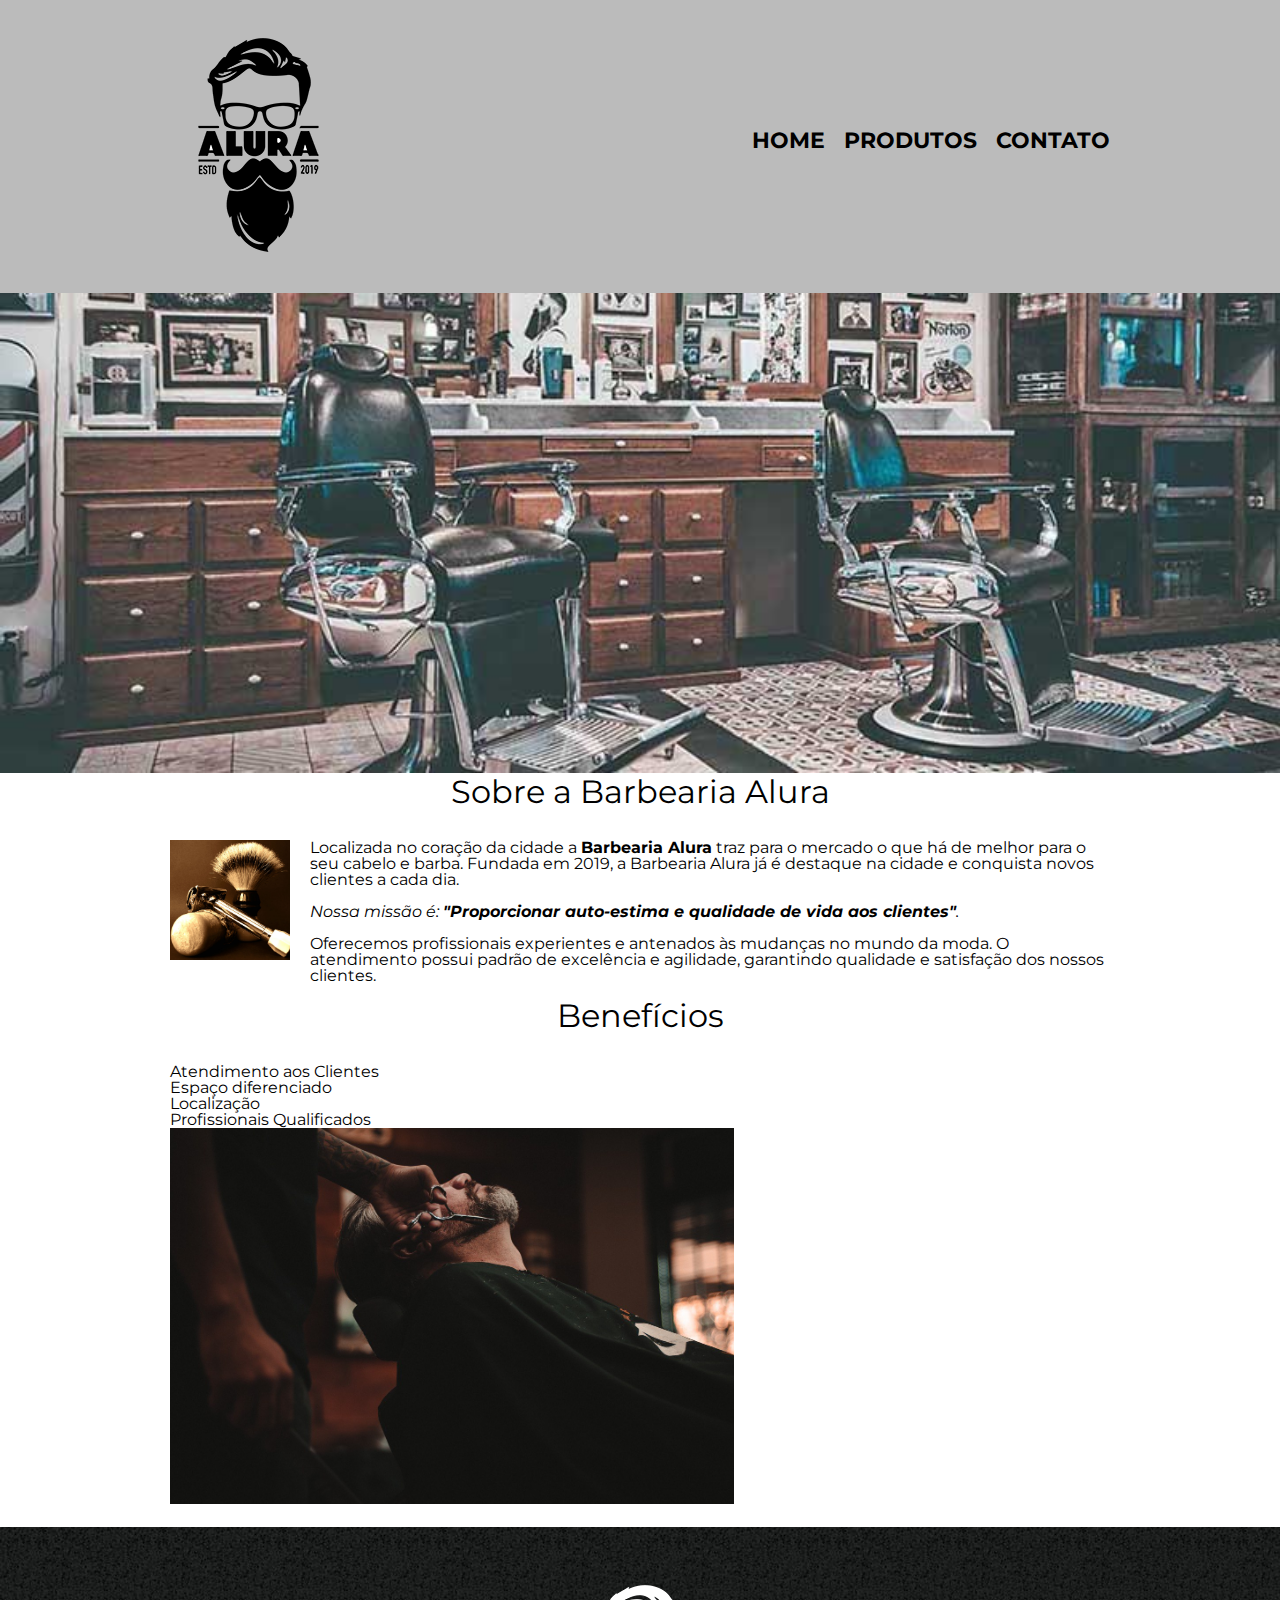
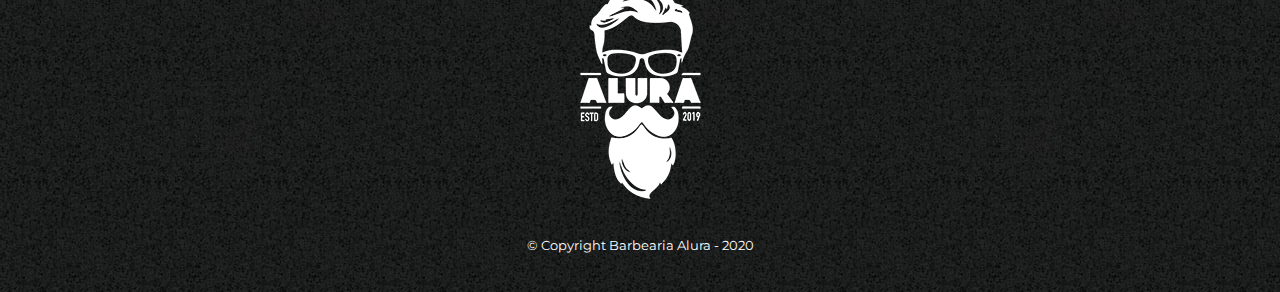
==== index.html @ 153abc80 "Importação da fonte externa" ====
<!DOCTYPE html>
<html lang="pt-BR">
    <head>
        <meta charset="UTF-8">
        <title>Barbearia Alura</title>

        <link rel="stylesheet" href="reset.css">
        <link rel="stylesheet" href="style.css">
        <link href="https://fonts.googleapis.com/css?family=Montserrat&display=swap" rel="stylesheet">
    </head>
    <body>
        <header>
            <div class="caixa">
                <h1>
                    <img src="logo.png" alt="Logotipo Barbearia Alura">
                </h1>

                <nav>
                    <ul>
                        <li><a href="index.html">Home</a></li>
                        <li><a href="produtos.html">Produtos</a></li>
                        <li><a href="contato.html">Contato</a></li>
                    </ul>
                </nav>
            </div>
        
        </header>

            <img class="banner" src="banner.jpg" alt="Barbearia">

            <main>
                <section class="principal">
                    <h2 class="titulo-principal">Sobre a Barbearia Alura</h2>

                    <img class="utensilios" src="utensilios.jpg" alt="Utensilios de um barbeiro">

                    <p>Localizada no coração da cidade a <strong>Barbearia Alura</strong> traz para o mercado o que há de melhor para o seu cabelo e barba. Fundada em 2019, a Barbearia Alura já é destaque na cidade e conquista novos clientes a cada dia.</p>

                    <p id="missao"> <em>Nossa missão é: <strong>"Proporcionar auto-estima e qualidade de vida aos clientes"</strong>.</em></p>
                    
                    <p>Oferecemos profissionais experientes e antenados às mudanças no mundo da moda. O atendimento possui padrão de excelência e agilidade, garantindo qualidade e satisfação dos nossos clientes.</p>
                </section>

                <section class="beneficios">
                    <h3 class="titulo-principal">Benefícios</h3>
                    
                    <div class="lista-beneficio">
                        <ul>
                            <li class="itens">Atendimento aos Clientes</li>
                            <li class="itens">Espaço diferenciado</li>
                            <li class="itens">Localização</li>
                            <li class="itens">Profissionais Qualificados</li>
                        </ul>
                    </div>

                    <img class="imagembeneficios" src="beneficios.jpg" alt="Benefícios da barbearia">
                </section>
            </main> 
        
        <footer class="copyright">
            <img src="logo-branco.png" alt="Logotipo Barbearia Alura">
            <p class="copyright"> &copy; Copyright Barbearia Alura - 2020</p>
        </footer>
        
    </body>
</html>
---- style.css ----
body {
    font-family: 'Montserrat', sans-serif;
}
/* CSS do cabeçalho*/
header {
    background: #BBBBBB;
    padding: 20px 0;
}

.caixa {
    position: relative;
    width: 940px;
    margin: 0 auto;
}

nav {
    position: absolute;
    top: 110px;
    right: 0;
}

nav li {
    display: inline;
    margin: 0 0 0 15px;
}

nav a {
    text-transform: uppercase;
    color: #000000;
    font-weight: bold;
    font-size: 22px;
    text-decoration: none;
}

nav a:hover {
    color:#C78C19;
    text-decoration: underline;
}

/*CSS da página de produtos*/

.produtos {
    width: 940px;
    margin: 0 auto;
    padding: 50px 0;
}

.produtos li {
    display: inline-block;
    text-align: center;
    width: 30%;
    vertical-align: top;
    padding: 30px 20px;
    margin: 0 1.5%;
    box-sizing: border-box;
    border: 2px solid #000000;
    border-radius: 10px;

}

.produtos li:hover {
    border-color: #C78C19;
}

.produtos li:active {
    border-color: #088C19;
}

.produtos li:hover h2 {
    font-size: 34px;
}

.produtos h2 {
    font-size: 30px;
    font-weight: bold;
}

.produto-descricao {
    font-size: 18px;
    
}

.produto-preco {
    font-size: 22px;
    font-weight: bold;
    margin-top: 10px;
}

/*CSS do rodapé*/

footer {
    text-align: center;
    background: url("bg.jpg");
    padding: 40px 0;
}

.copyright {
    color: #FFFFFF;
    font-size: 13px;
    margin-top: 20px;
}


/*CSS da página de contato*/

main {
    width: 940px;
    margin: 0 auto;
}

form {
    margin: 40px 0;
}

form label, form legend {
    display: block;
    font-size: 20px;
    margin: 0 0 10px;
}

.input-padrao {
    display: block;
    margin: 0 0 20px;
    padding: 10px 25px;
    width: 50%;
}

.checkbox {
    margin: 20px 0;
}

.enviar {
    width: 40%;
    padding: 15px 0;
    background: orange;
    color: white;
    font-weight: bold;
    font-size: 18px;
    border: none;
    border-radius: 5px;
    transition: 1s all;
    cursor: pointer;
}

.enviar:hover {
    background: darkorange;
    transform: scale(1.2)
}

table {
    margin: 20px 0 40px;
}

thead {
    background: #555555;
    color: white;
    font-weight: bold;
}

th, td {
    border: 1px solid #000000;
    padding: 8px 15px;
}

/* CSS da página inicial*/

.banner {
    width: 100%;
}

.titulo-principal {
    text-align: center;
    font-size: 2em;
    margin: 0 0 1em;
    clear: left;
}

.principal p {
    margin: 0 0 1em;
}

.principal strong {
    font-weight: bold;
}

.principal em {
    font-style: italic;
}

.utensilios {
    width: 120px;
    float: left;
    margin: 0 20px 20px 0;
}

.imagembeneficios {
    width: 60%;
}
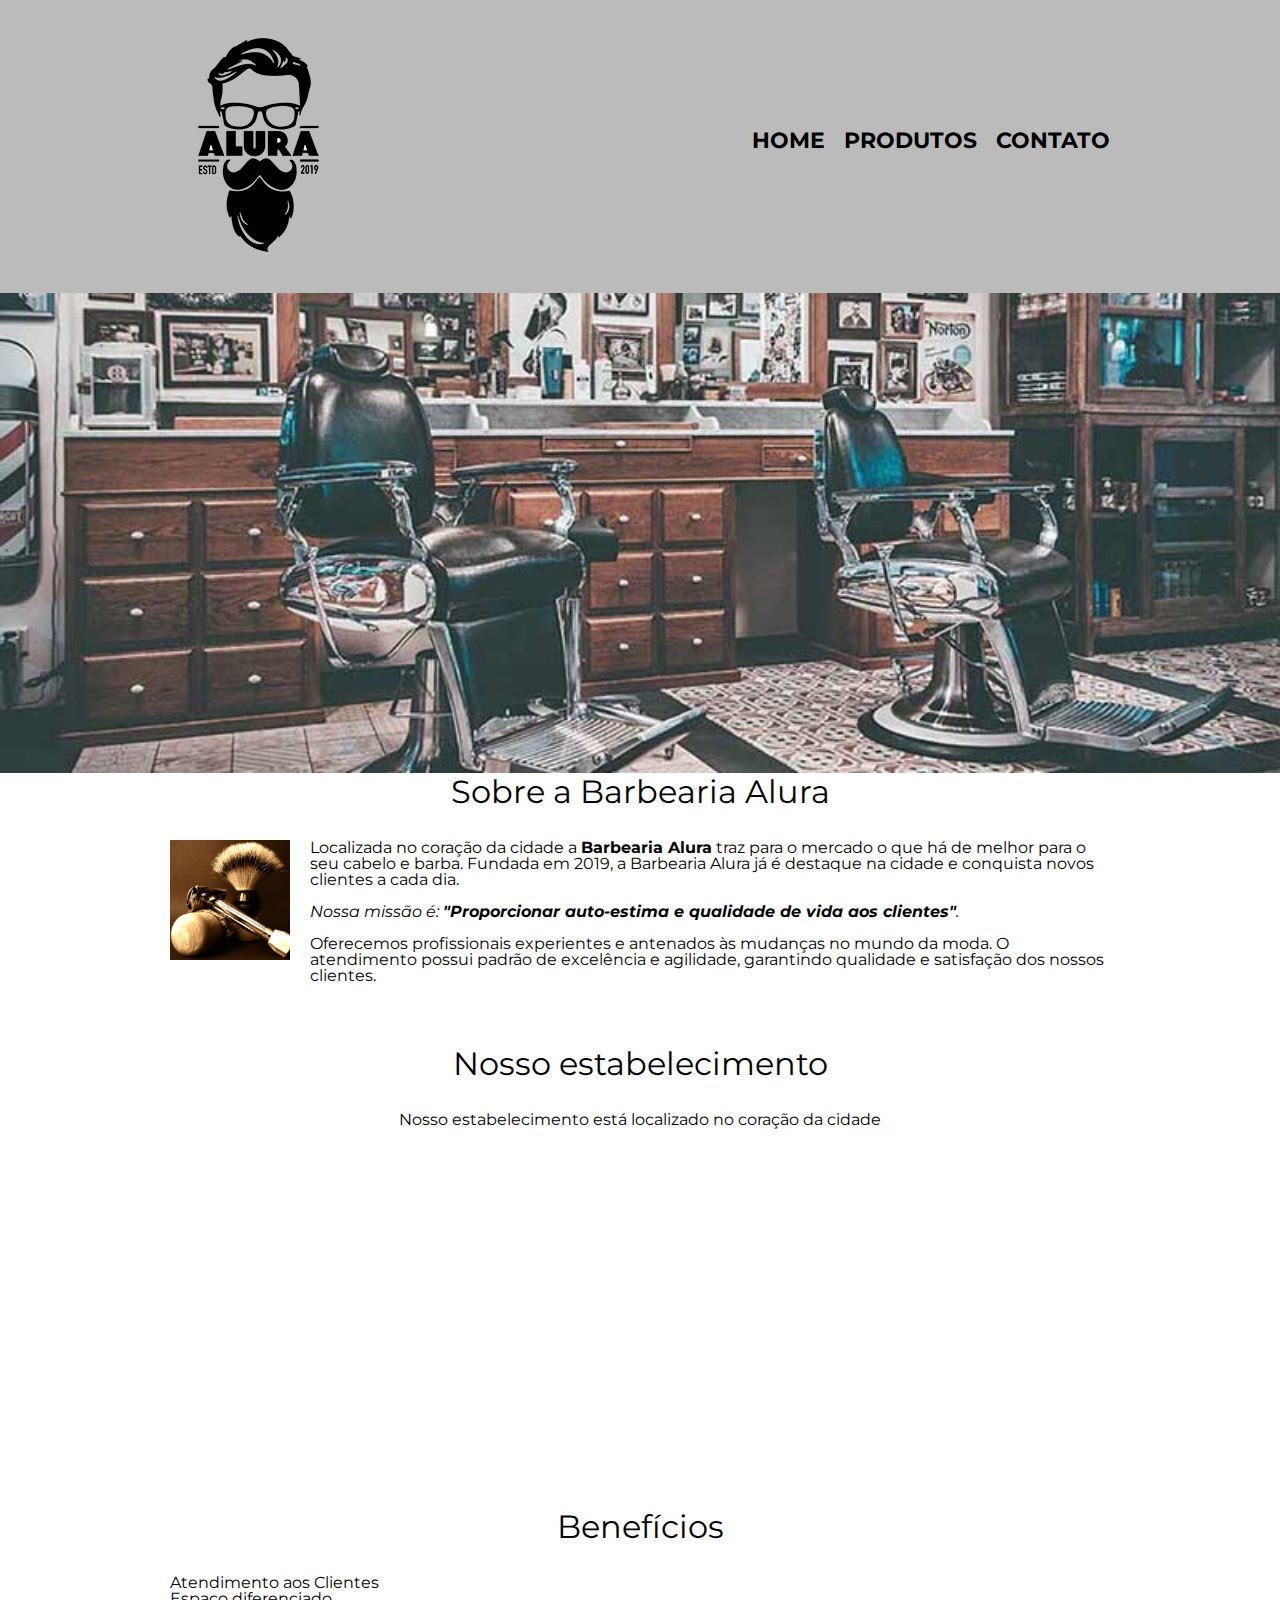
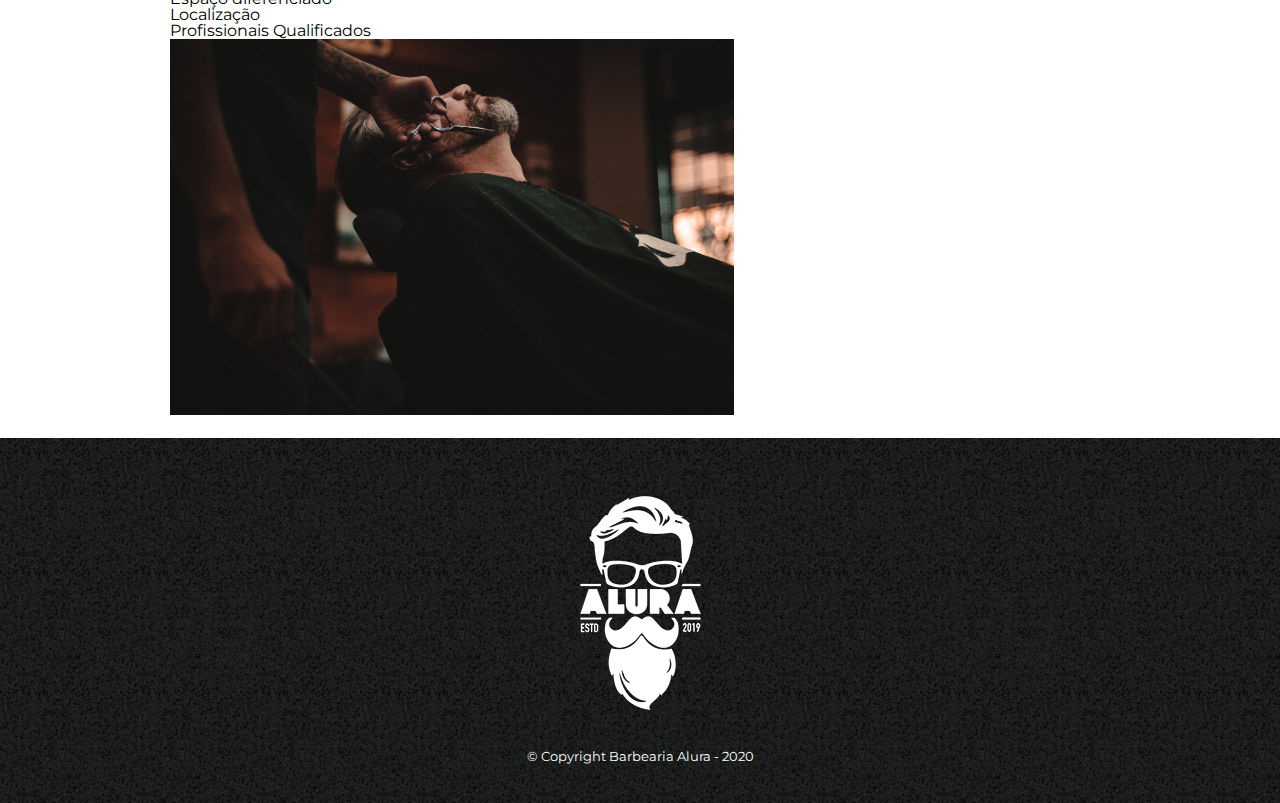
==== commit d71a9df3: "Incorporando mapa" ====
--- a/index.html
+++ b/index.html
@@ -41,6 +41,13 @@
                     <p>Oferecemos profissionais experientes e antenados às mudanças no mundo da moda. O atendimento possui padrão de excelência e agilidade, garantindo qualidade e satisfação dos nossos clientes.</p>
                 </section>
 
+                <section class="mapa">
+                    <h3 class="titulo-principal">Nosso estabelecimento</h3>
+                    <p>Nosso estabelecimento está localizado no coração da cidade</p>
+
+                    <iframe src="https://www.google.com/maps/embed?pb=!1m18!1m12!1m3!1d3656.4485981308417!2d-46.63465338451619!3d-23.588239368471704!2m3!1f0!2f0!3f0!3m2!1i1024!2i768!4f13.1!3m3!1m2!1s0x94ce5a2b2ed7f3a1%3A0xab35da2f5ca62674!2sCaelum%20-%20Escola%20de%20Tecnologia!5e0!3m2!1spt-BR!2sbr!4v1608031557613!5m2!1spt-BR!2sbr" width="100%" height="300" frameborder="0" style="border:0;" allowfullscreen="" aria-hidden="false" tabindex="0"></iframe>
+                </section>
+
                 <section class="beneficios">
                     <h3 class="titulo-principal">Benefícios</h3>
                     
--- a/style.css
+++ b/style.css
@@ -193,6 +193,15 @@
     margin: 0 20px 20px 0;
 }
 
+.mapa {
+    padding: 3em 0;
+}
+
+.mapa p {
+    margin: 0 0 2em;
+    text-align: center;
+}
+
 .imagembeneficios {
     width: 60%;
 }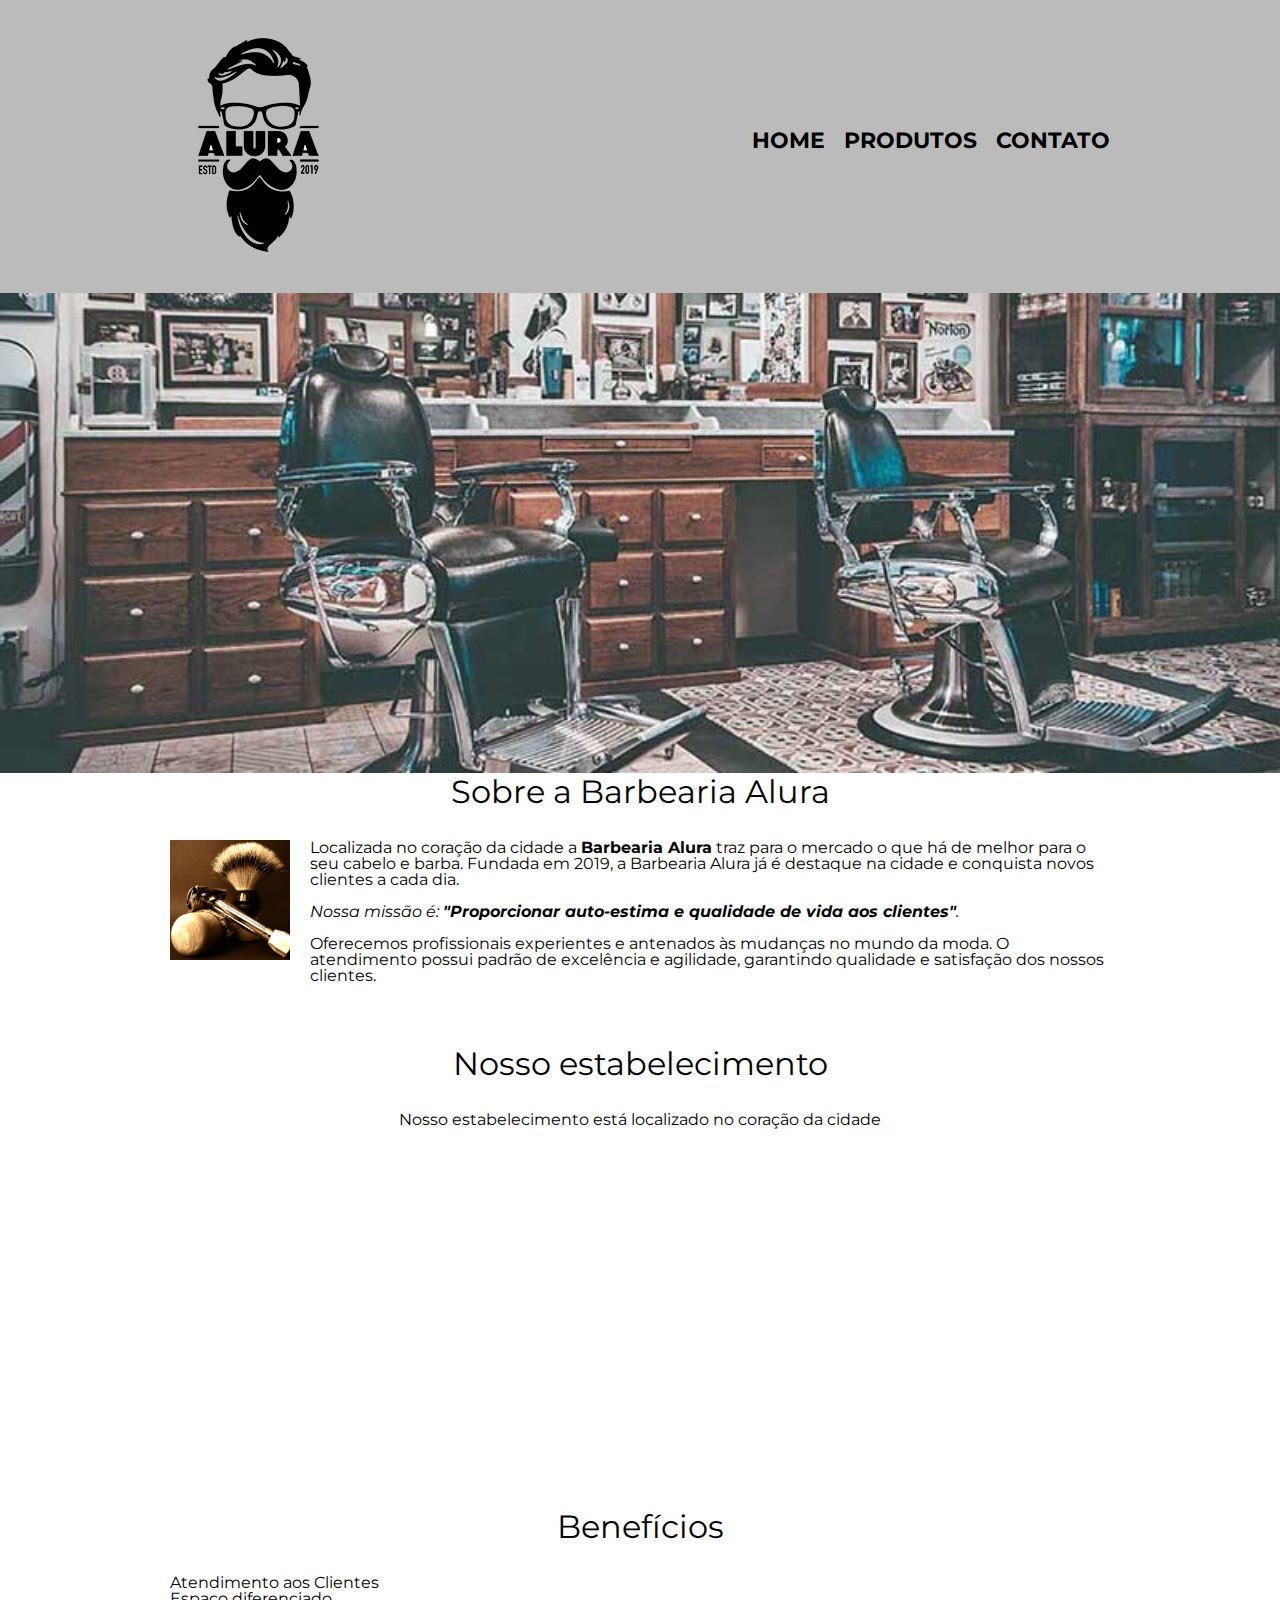
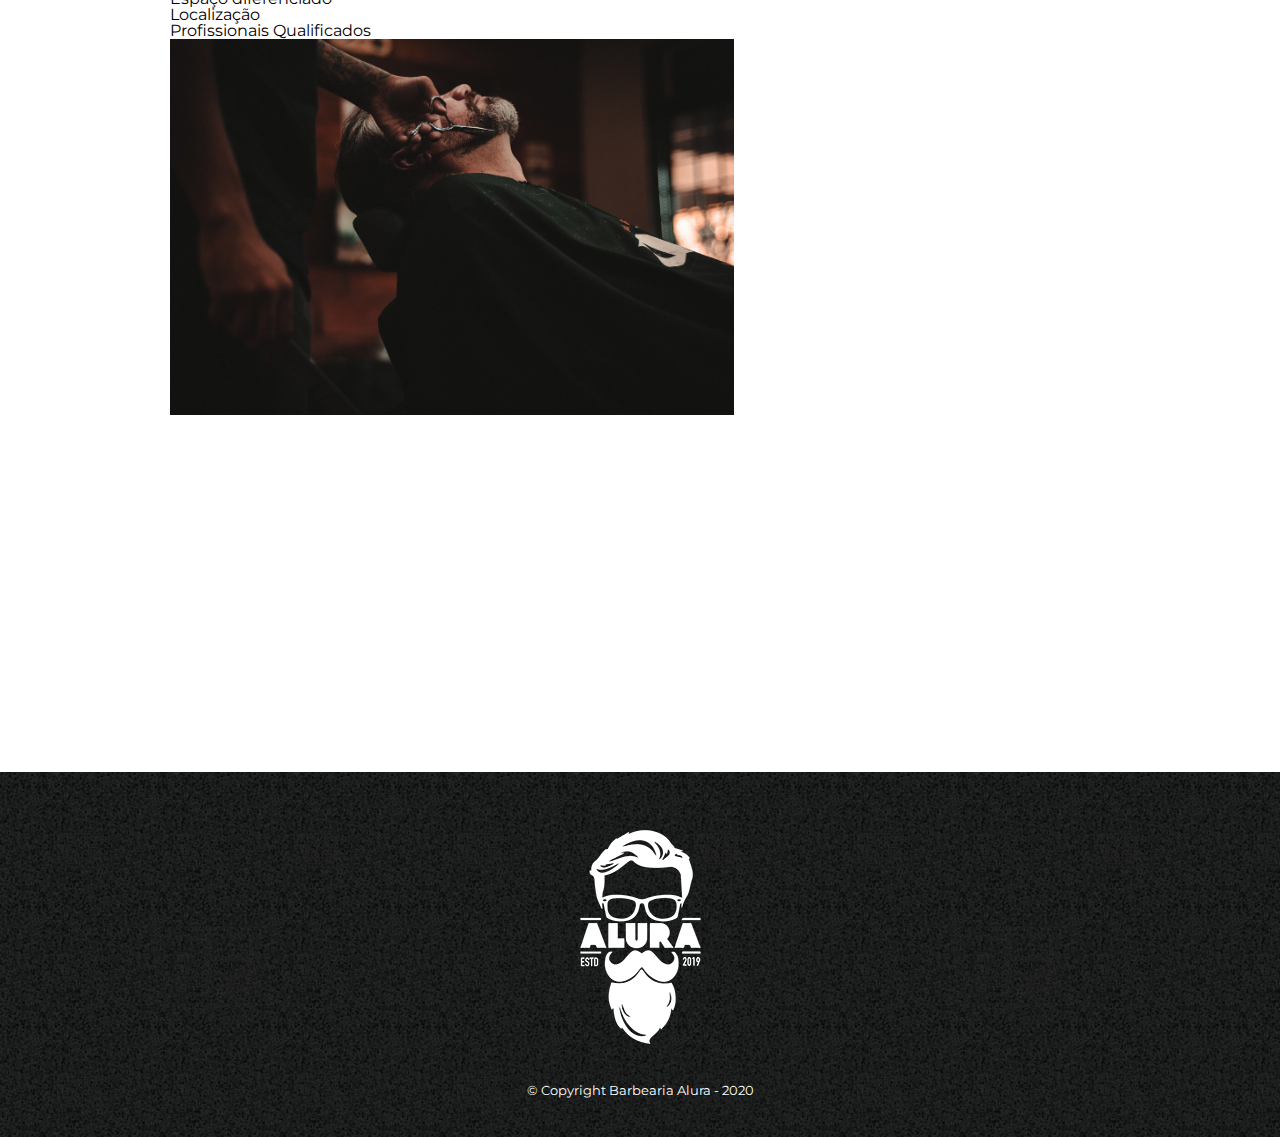
==== commit 644680b7: "Incorporando video" ====
--- a/index.html
+++ b/index.html
@@ -61,6 +61,10 @@
                     </div>
 
                     <img class="imagembeneficios" src="beneficios.jpg" alt="Benefícios da barbearia">
+
+                    <div class="video">
+                        <iframe width="560" height="315" src="https://www.youtube.com/embed/wcVVXUV0YUY" frameborder="0" allow="accelerometer; autoplay; clipboard-write; encrypted-media; gyroscope; picture-in-picture" allowfullscreen></iframe>
+                    </div>
                 </section>
             </main> 
         
--- a/style.css
+++ b/style.css
@@ -204,4 +204,9 @@
 
 .imagembeneficios {
     width: 60%;
+}
+
+.video {
+    width: 560px;
+    margin: 1em auto;
 }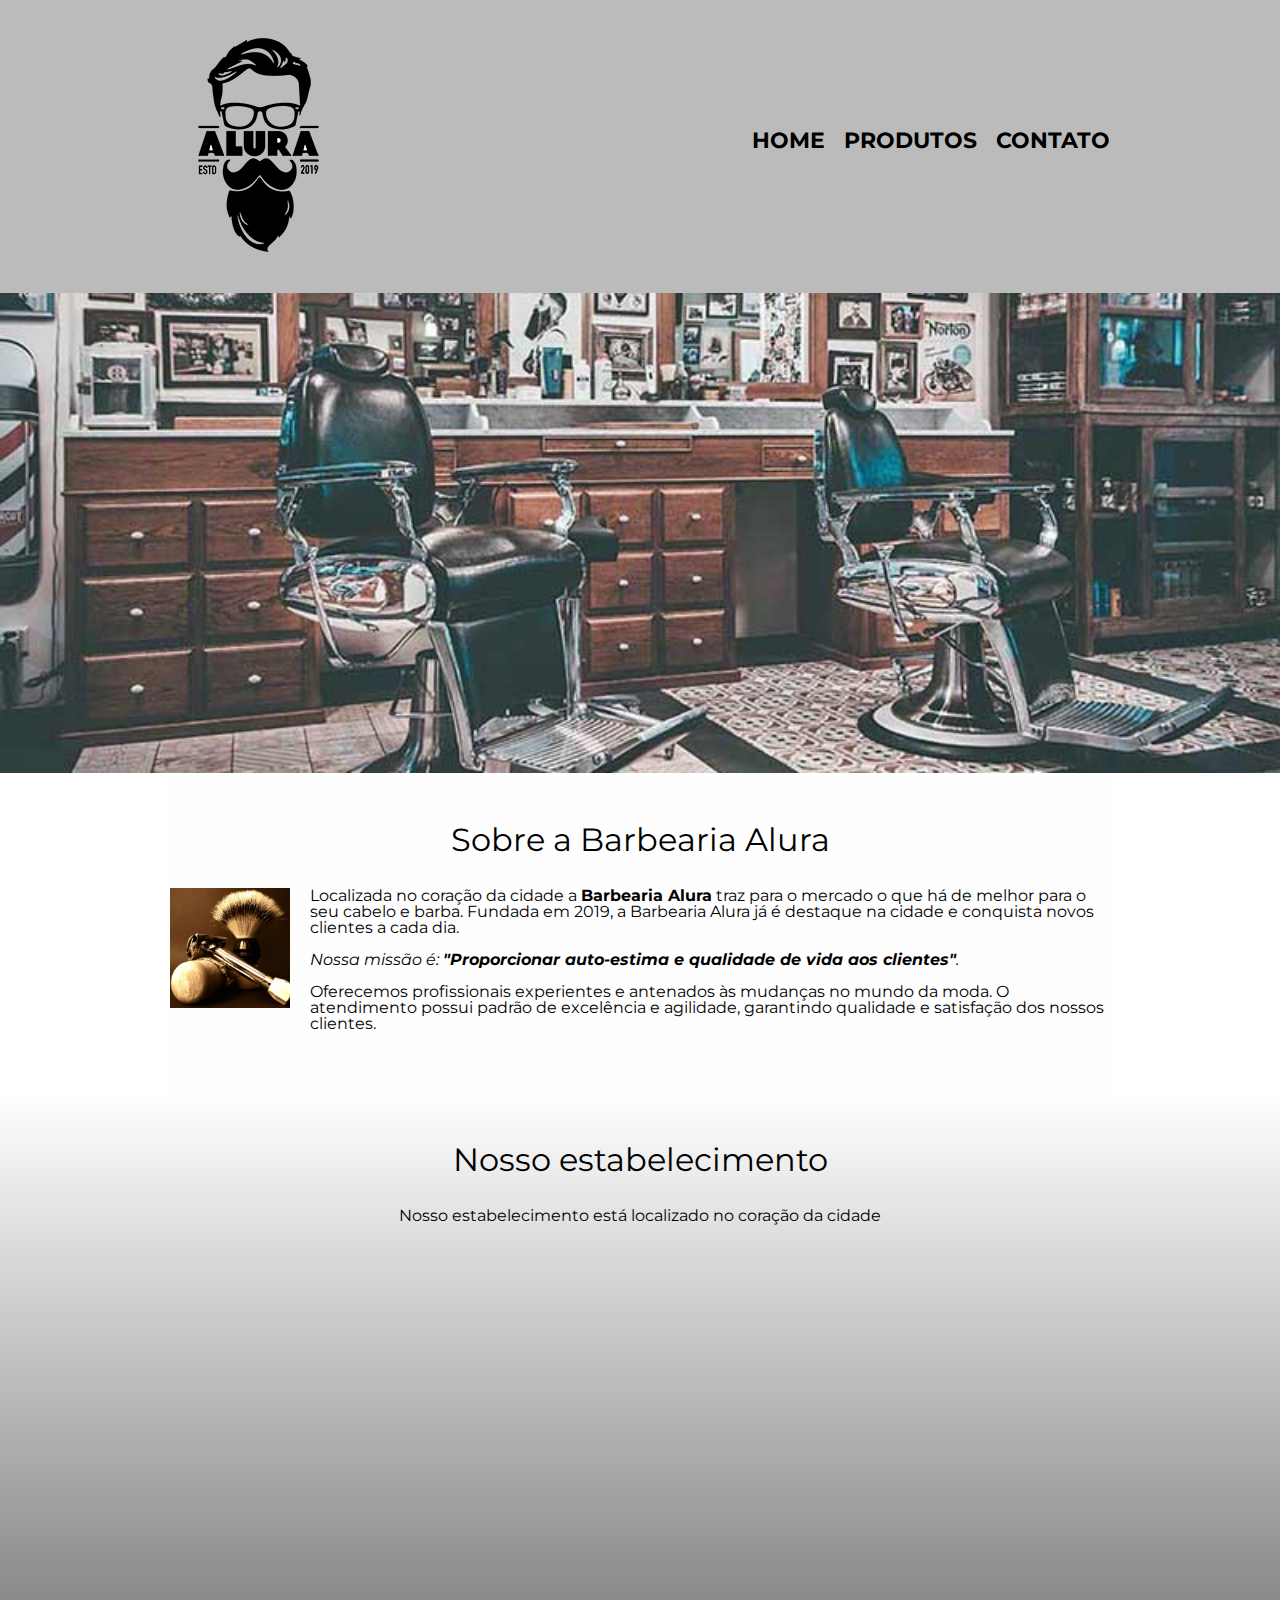
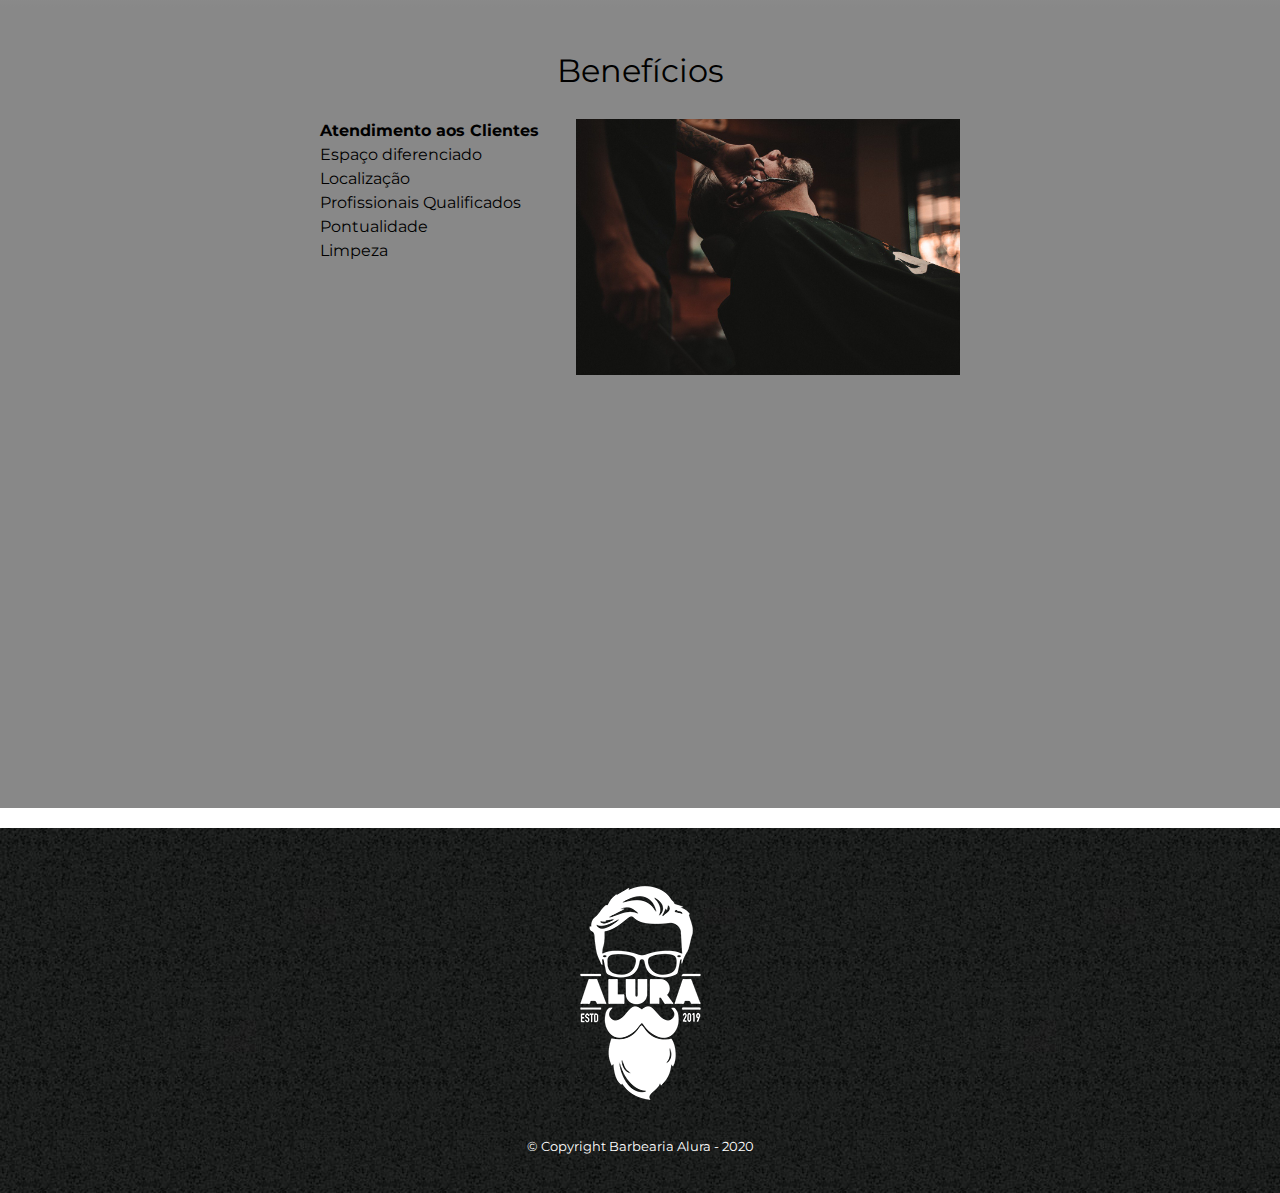
==== commit e621e864: "Aplicando pseudoclasses e fundo degrade" ====
--- a/index.html
+++ b/index.html
@@ -45,23 +45,28 @@
                     <h3 class="titulo-principal">Nosso estabelecimento</h3>
                     <p>Nosso estabelecimento está localizado no coração da cidade</p>
 
-                    <iframe src="https://www.google.com/maps/embed?pb=!1m18!1m12!1m3!1d3656.4485981308417!2d-46.63465338451619!3d-23.588239368471704!2m3!1f0!2f0!3f0!3m2!1i1024!2i768!4f13.1!3m3!1m2!1s0x94ce5a2b2ed7f3a1%3A0xab35da2f5ca62674!2sCaelum%20-%20Escola%20de%20Tecnologia!5e0!3m2!1spt-BR!2sbr!4v1608031557613!5m2!1spt-BR!2sbr" width="100%" height="300" frameborder="0" style="border:0;" allowfullscreen="" aria-hidden="false" tabindex="0"></iframe>
+                    <div class="mapa-conteudo">
+                        <iframe src="https://www.google.com/maps/embed?pb=!1m18!1m12!1m3!1d3656.4485981308417!2d-46.63465338451619!3d-23.588239368471704!2m3!1f0!2f0!3f0!3m2!1i1024!2i768!4f13.1!3m3!1m2!1s0x94ce5a2b2ed7f3a1%3A0xab35da2f5ca62674!2sCaelum%20-%20Escola%20de%20Tecnologia!5e0!3m2!1spt-BR!2sbr!4v1608031557613!5m2!1spt-BR!2sbr" width="100%" height="300" frameborder="0" style="border:0;" allowfullscreen="" aria-hidden="false" tabindex="0"></iframe>
+                    </div>
                 </section>
 
                 <section class="beneficios">
                     <h3 class="titulo-principal">Benefícios</h3>
                     
-                    <div class="lista-beneficio">
-                        <ul>
-                            <li class="itens">Atendimento aos Clientes</li>
-                            <li class="itens">Espaço diferenciado</li>
-                            <li class="itens">Localização</li>
-                            <li class="itens">Profissionais Qualificados</li>
-                        </ul>
+                    <div class="conteudo-beneficios">
+
+                        <div class="lista-beneficios">
+                            <ul>
+                                <li class="itens">Atendimento aos Clientes</li>
+                                <li class="itens">Espaço diferenciado</li>
+                                <li class="itens">Localização</li>
+                                <li class="itens">Profissionais Qualificados</li>
+                                <li class="itens">Pontualidade</li>
+                                <li class="itens">Limpeza</li>
+                            </ul>
+                        </div><img class="imagem-beneficios" src="beneficios.jpg" alt="Benefícios da barbearia">
                     </div>
-
-                    <img class="imagembeneficios" src="beneficios.jpg" alt="Benefícios da barbearia">
-
+                    
                     <div class="video">
                         <iframe width="560" height="315" src="https://www.youtube.com/embed/wcVVXUV0YUY" frameborder="0" allow="accelerometer; autoplay; clipboard-write; encrypted-media; gyroscope; picture-in-picture" allowfullscreen></iframe>
                     </div>
--- a/style.css
+++ b/style.css
@@ -104,8 +104,7 @@
 /*CSS da página de contato*/
 
 main {
-    width: 940px;
-    margin: 0 auto;
+    
 }
 
 form {
@@ -175,6 +174,13 @@
     clear: left;
 }
 
+.principal {
+    padding: 3em 0;
+    background: #FEFEFE;
+    width: 940px;
+    margin: 0 auto;
+}
+
 .principal p {
     margin: 0 0 1em;
 }
@@ -195,18 +201,47 @@
 
 .mapa {
     padding: 3em 0;
-}
-
+    background: linear-gradient(#FEFEFE, #888888);
+}
 .mapa p {
     margin: 0 0 2em;
     text-align: center;
 }
 
-.imagembeneficios {
+.mapa-conteudo {
+    width: 940px;
+    margin: 0 auto;
+}
+
+.beneficios {
+    padding: 3em 0;
+    background: #888888;
+}
+
+.conteudo-beneficios {
+    width: 640px;
+    margin: 0 auto;
+}
+
+.lista-beneficios {
+    width: 40%;
+    display: inline-block;
+    vertical-align: top;
+}
+
+.itens {
+    line-height: 1.5;
+}
+
+.itens:first-child {
+    font-weight: bold;
+}
+
+.imagem-beneficios {
     width: 60%;
 }
 
 .video {
     width: 560px;
-    margin: 1em auto;
+    margin: 2em auto;
 }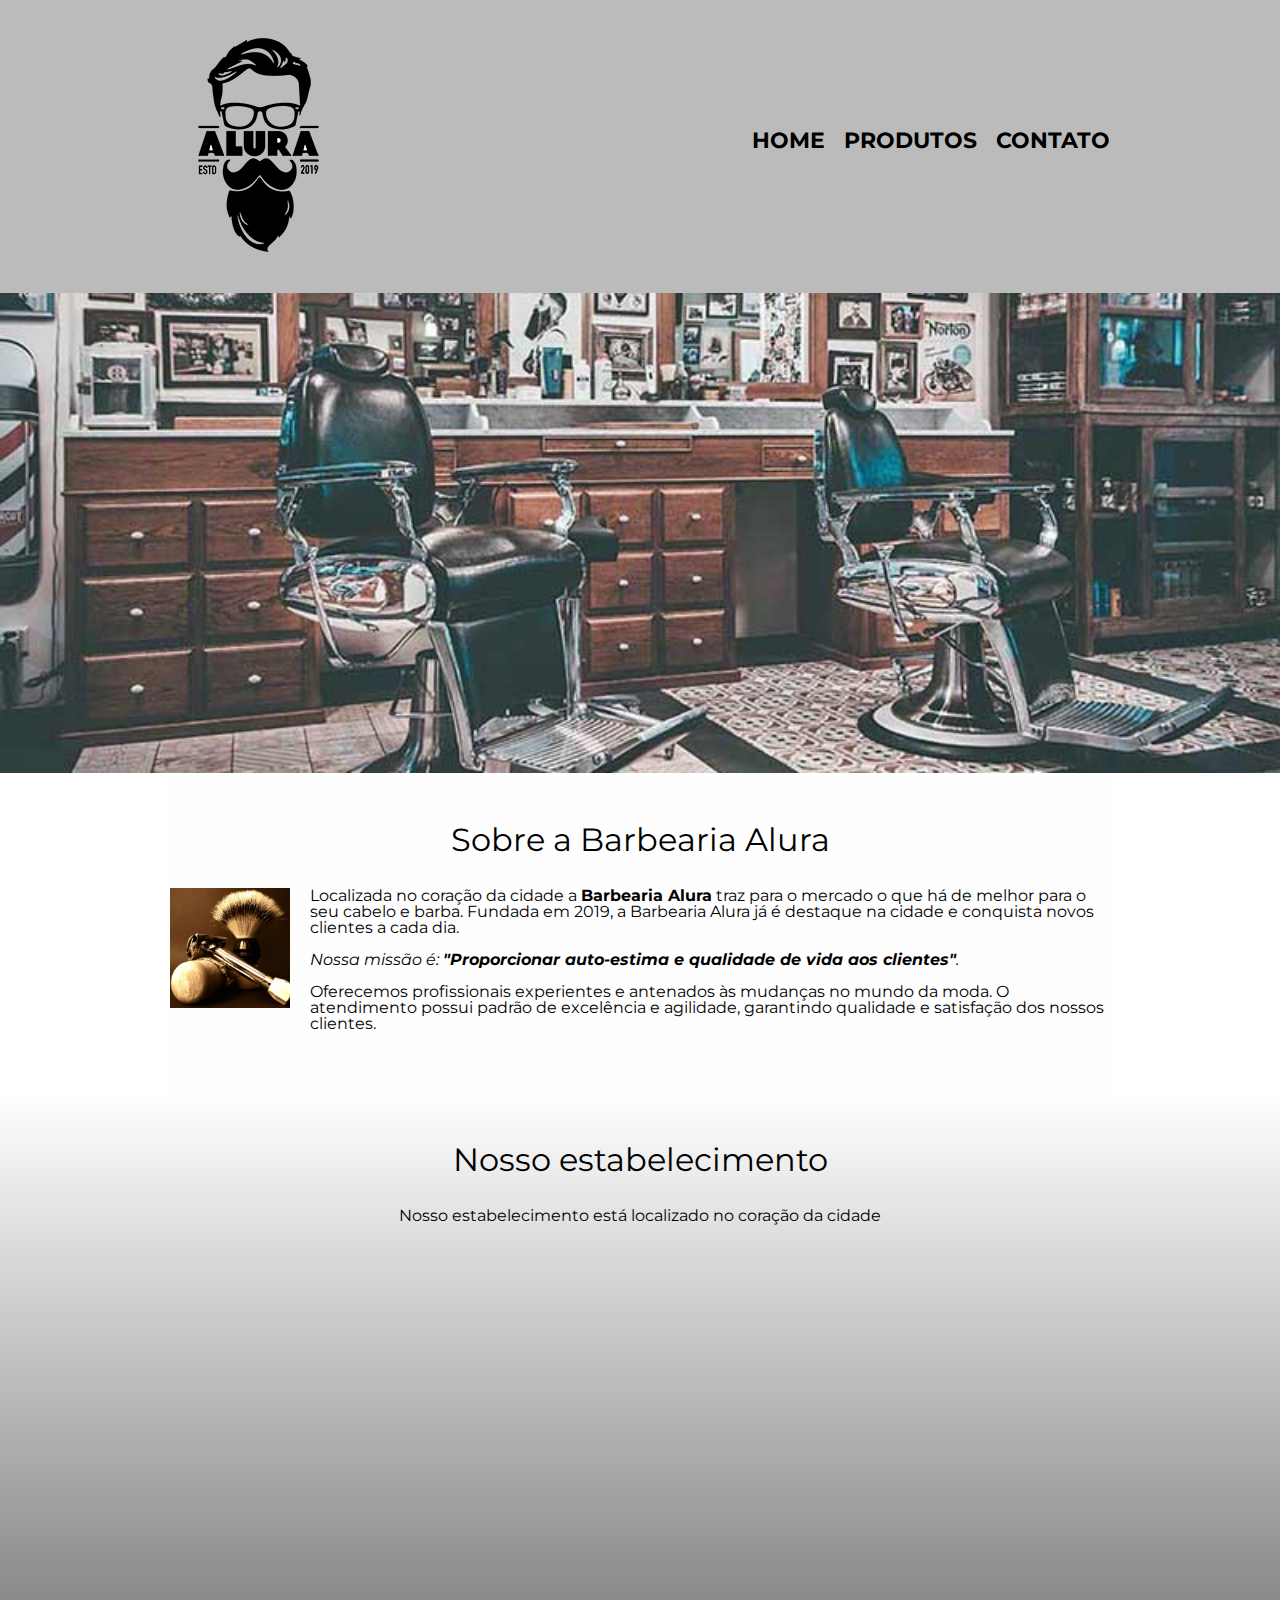
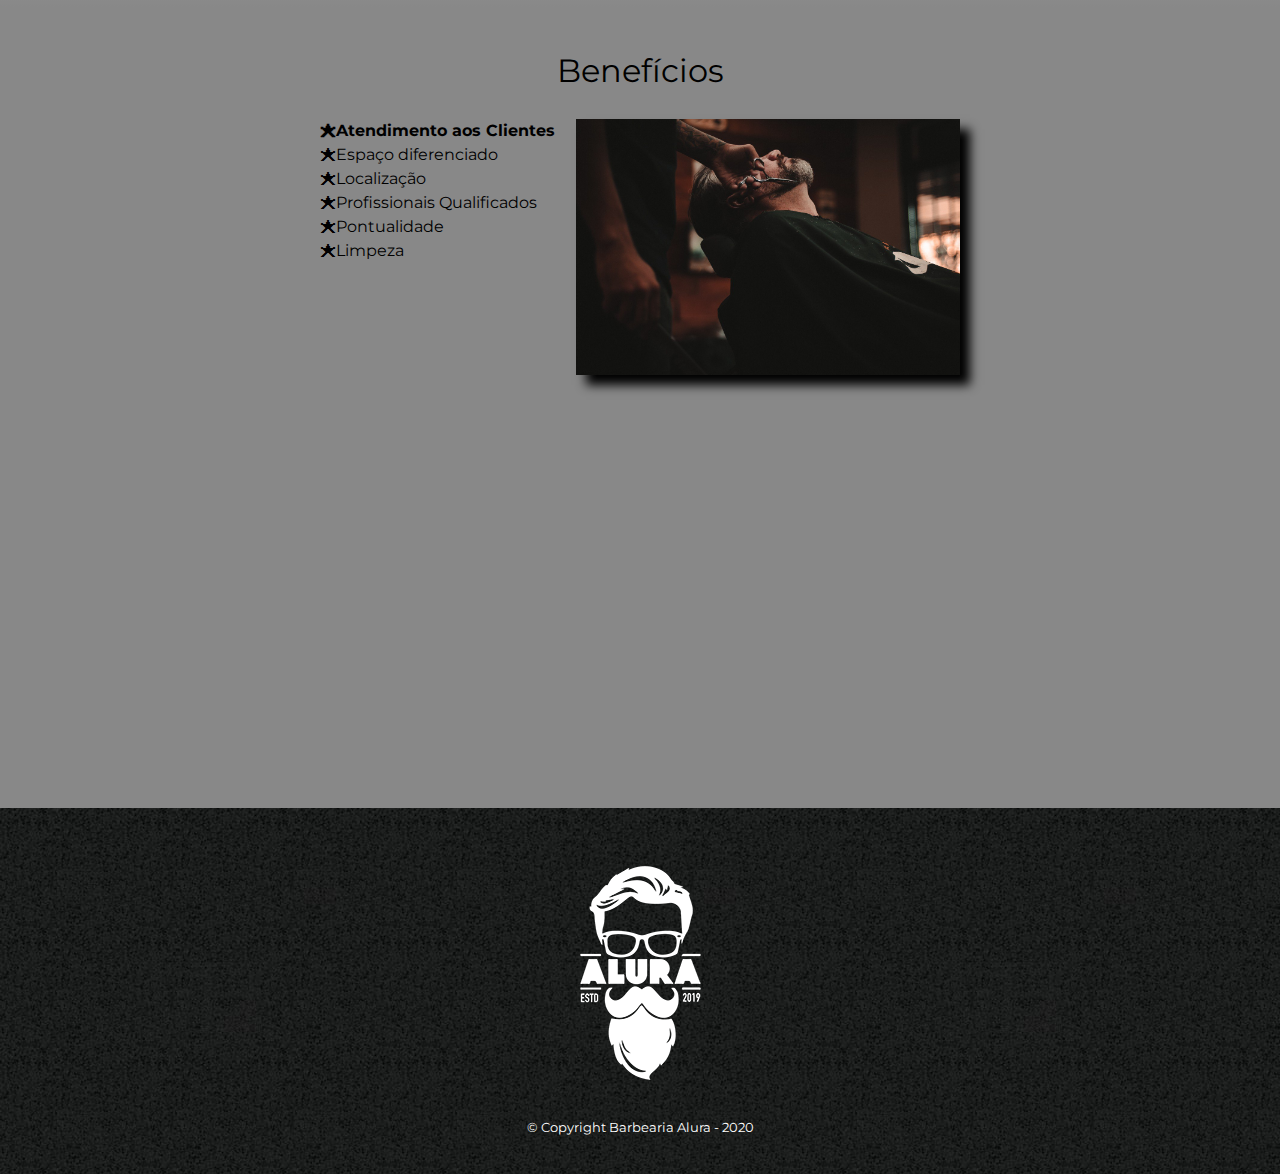
==== commit ec6a10a1: "Aplicando opacidade e sombreamento na imagem e corrigindo o footer" ====
--- a/index.html
+++ b/index.html
@@ -73,7 +73,7 @@
                 </section>
             </main> 
         
-        <footer class="copyright">
+        <footer>
             <img src="logo-branco.png" alt="Logotipo Barbearia Alura">
             <p class="copyright"> &copy; Copyright Barbearia Alura - 2020</p>
         </footer>
--- a/style.css
+++ b/style.css
@@ -97,7 +97,7 @@
 .copyright {
     color: #FFFFFF;
     font-size: 13px;
-    margin-top: 20px;
+    margin: 20px 0 0;
 }
 
 
@@ -167,30 +167,31 @@
     width: 100%;
 }
 
+
+.principal {
+    padding: 3em 0;
+    background: #FEFEFE;
+    width: 940px;
+    margin: 0 auto;
+}
+
+.principal p {
+    margin: 0 0 1em;
+}
+
+.principal strong {
+    font-weight: bold;
+}
+
+.principal em {
+    font-style: italic;
+}
+
 .titulo-principal {
     text-align: center;
     font-size: 2em;
     margin: 0 0 1em;
     clear: left;
-}
-
-.principal {
-    padding: 3em 0;
-    background: #FEFEFE;
-    width: 940px;
-    margin: 0 auto;
-}
-
-.principal p {
-    margin: 0 0 1em;
-}
-
-.principal strong {
-    font-weight: bold;
-}
-
-.principal em {
-    font-style: italic;
 }
 
 .utensilios {
@@ -237,8 +238,19 @@
     font-weight: bold;
 }
 
+.itens::before {
+    content: "🟊";
+}
+
 .imagem-beneficios {
     width: 60%;
+    opacity: 1;
+    transition: 400ms;
+    box-shadow: 10px 10px 10px 0 #000000;
+}
+
+.imagem-beneficios:hover {
+    opacity: 0.3;
 }
 
 .video {
